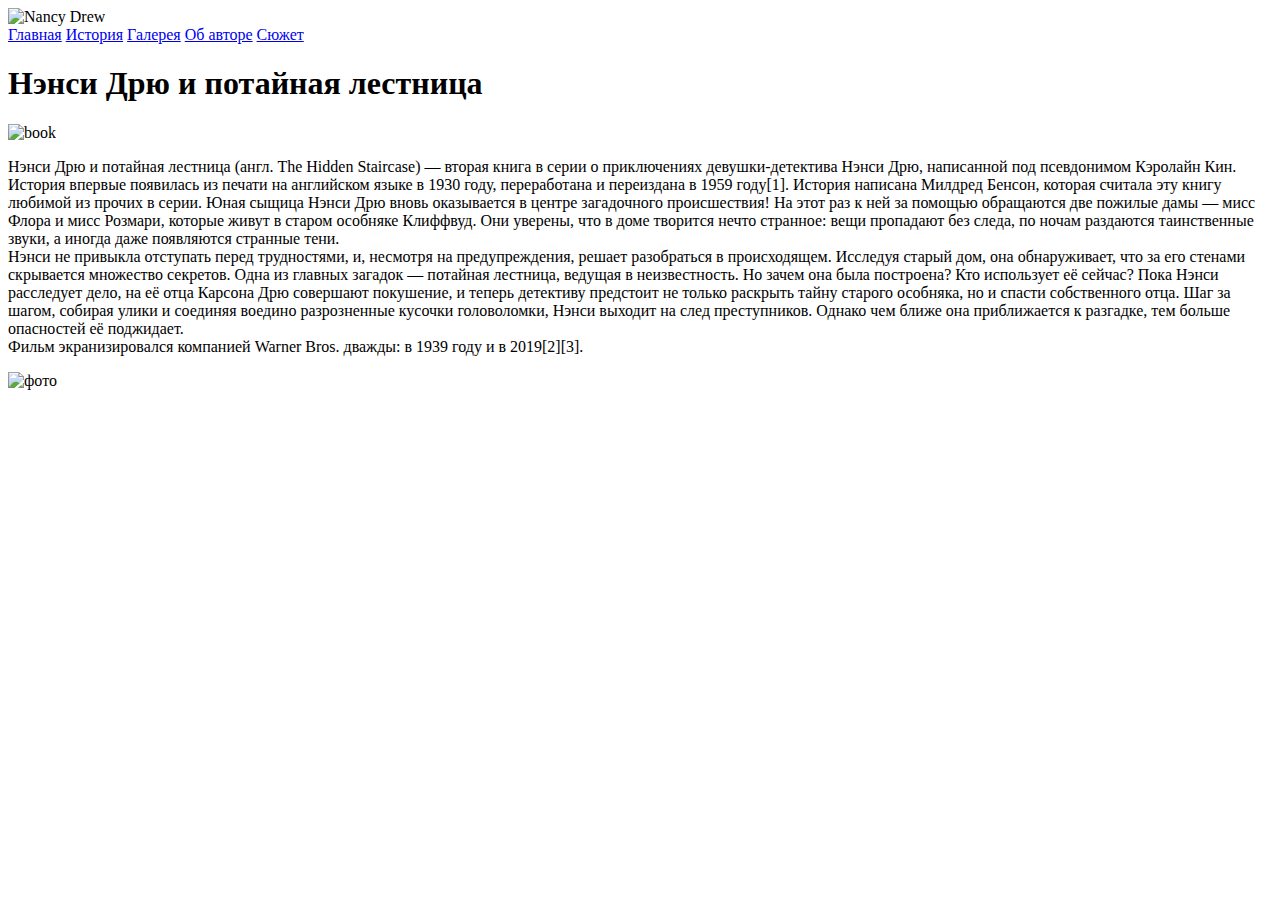
==== lab 3/index.html @ 33aaee7b "Add files via upload" ====
<!DOCTYPE html>
<link href="https://fonts.googleapis.com/css2?family=Gabriela&family=Rubik+Spray+Paint&display=swap" rel="stylesheet">
<html>
    <head>
        <meta charset="utf-8">
        <title>Лаба 3 Пономарёва</title>
        <link rel="stylesheet" href="styles.css">
    </head>
    <header>
        <div class="start ing">
            <img src="start.png" alt="Nancy Drew">
        </div>
        
        <div class="topnav">
            <a class="active" href="index.html">Главная</a>
            <a href="history.html">История</a>
            <a href="gallery.html">Галерея</a>
            <a href="author.html">Об авторе</a>
            <a href="story.html">Сюжет</a>
        </div>
    </header>
    <body>
        <div class="info-banner">
            <h1>Нэнси Дрю и потайная лестница</h1>
            <div class="card image-card">
                <img src="pic1.webp" alt="book" />
            </div>
            <p>Нэнси Дрю и потайная лестница (англ. The Hidden Staircase) — вторая книга в серии о приключениях девушки-детектива Нэнси Дрю, написанной под псевдонимом Кэролайн Кин. История впервые появилась из печати на английском языке в 1930 году, переработана и переиздана в 1959 году[1]. История написана Милдред Бенсон, которая считала эту книгу любимой из прочих в серии.
                Юная сыщица Нэнси Дрю вновь оказывается в центре загадочного происшествия! На этот раз к ней за помощью обращаются две пожилые дамы — мисс Флора и мисс Розмари, которые живут в старом особняке Клиффвуд. Они уверены, что в доме творится нечто странное: вещи пропадают без следа, по ночам раздаются таинственные звуки, а иногда даже появляются странные тени.

            </br>Нэнси не привыкла отступать перед трудностями, и, несмотря на предупреждения, решает разобраться в происходящем. Исследуя старый дом, она обнаруживает, что за его стенами скрывается множество секретов. Одна из главных загадок — потайная лестница, ведущая в неизвестность. Но зачем она была построена? Кто использует её сейчас?

Пока Нэнси расследует дело, на её отца Карсона Дрю совершают покушение, и теперь детективу предстоит не только раскрыть тайну старого особняка, но и спасти собственного отца. Шаг за шагом, собирая улики и соединяя воедино разрозненные кусочки головоломки, Нэнси выходит на след преступников. Однако чем ближе она приближается к разгадке, тем больше опасностей её поджидает.
</br>Фильм экранизировался компанией Warner Bros. дважды: в 1939 году и в 2019[2][3].
                </p>
          
                <div class="end img">
                    <img src="end.png" alt="фото" />
                </div>
        </div>
        
    </body>
</html>
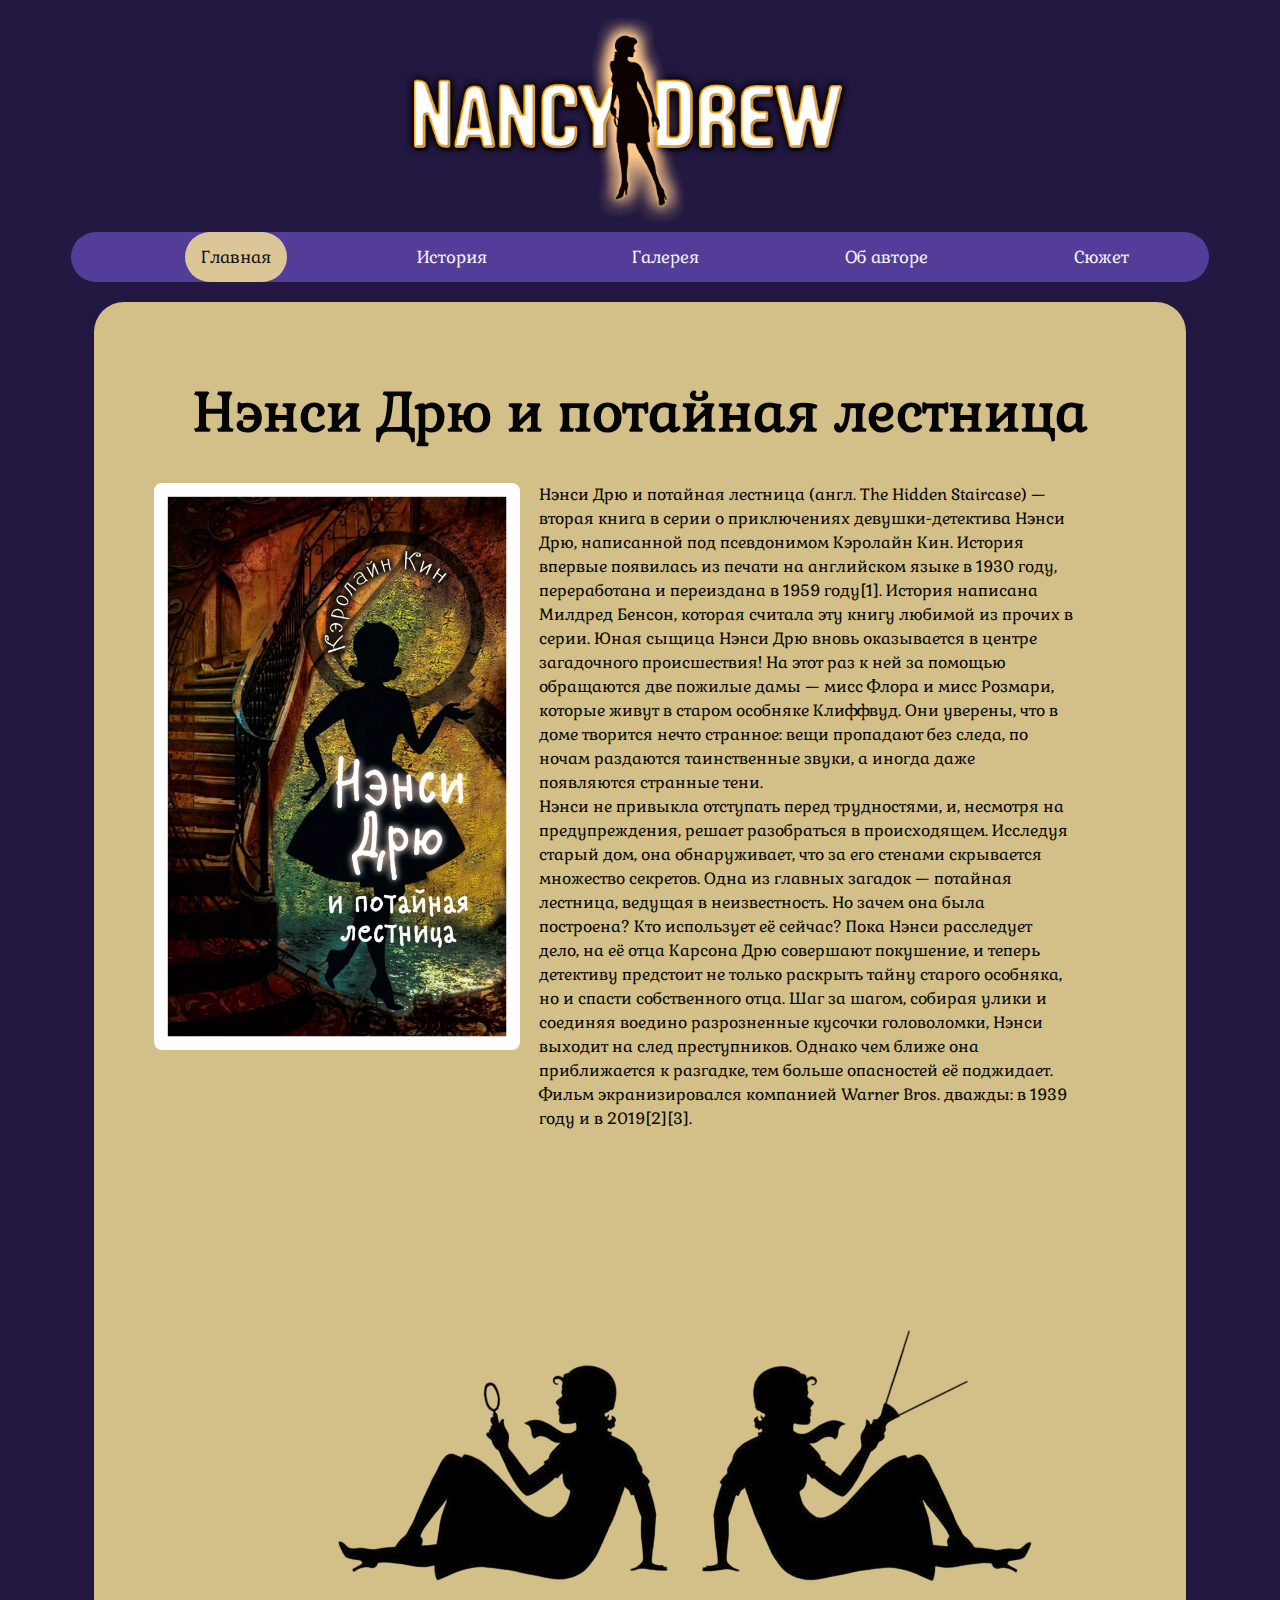
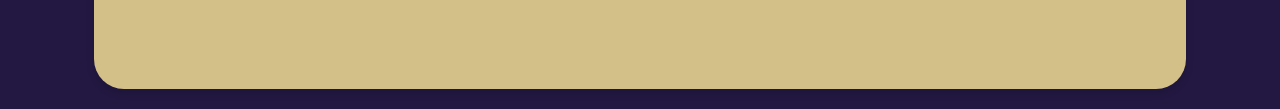
==== commit 8a1440fb: "Add files via upload" ====
--- a/lab 3/index.html
+++ b/lab 3/index.html
@@ -3,7 +3,7 @@
 <html>
     <head>
         <meta charset="utf-8">
-        <title>Лаба 3 Пономарёва</title>
+        <title>Лаба 3 Хрипко</title>
         <link rel="stylesheet" href="styles.css">
     </head>
     <header>
--- a/lab 3/styles.css
+++ b/lab 3/styles.css
@@ -0,0 +1,133 @@
+img {
+    max-width: 100%;
+    display: block;
+
+    margin-left: 20%;
+}
+
+.start img {
+    max-width: 40%;
+    display: block;
+    margin-left: 29%;
+}
+
+#main{
+    margin-left: 0px;
+}
+
+#picbar {
+    width: 400px;
+    float: left;
+}
+
+.header {
+    width: 100%;
+    margin-left: 0px;
+}
+
+body {
+    background-color: rgb(34, 24, 65);
+}
+
+
+
+h3, p {
+    margin-left: 40%;
+    margin-right: 7%;
+    font-family: "Gabriela", serif;
+  
+}
+
+.end img{
+    margin-top: 150px;
+    margin-right: 300px;
+    
+    
+
+}
+
+.image-card img {
+    float: left;
+    border: 8px solid #ffffff;
+    margin-left: 20px;
+    float: left;
+    border-radius: 8px;
+    max-width: 350px;
+    margin-bottom: 30px;
+}
+
+.topnav {
+    background-color: #8a62f77c;
+    overflow: hidden;
+    margin-left: auto;
+    margin-right: auto;
+    float: center;
+    width: 90%;
+    border-radius: 30px; /* Скругление углов */
+}
+.topnav a {
+    font-family: "Gabriela", serif;
+    margin-left: 10%;
+    float: left;
+    color: #f2f2f2;
+    text-align: center;
+    padding: 14px 16px;
+    text-decoration: none;
+    font-size: 17px;
+}
+/* Change the color of links on hover */
+.topnav a:hover {
+    border-radius: 30px;
+    background-color: #f4f4ae;
+    color: rgb(47, 0, 117);
+}
+
+/* Add a color to the active/current link */
+.topnav a.active {
+    border-radius: 30px; /* Скругление углов */
+    background-color: #fbe598d0;
+    color: rgb(21, 21, 21);
+}
+
+.info-banner {
+    background-color:#fbe598d0; /* Цвет фона */
+    color: rgb(5, 5, 5); /* Цвет текста */
+    padding: 40px; /* Отступы внутри плашки */
+    margin: 20px 0; /* Отступы снаружи плашки */
+    border-radius: 30px; /* Скругление углов */
+    max-width: 80%; /* Максимальная ширина плашки */
+    margin-left: auto;
+    /*margin-top: 300px;*/
+    margin-right: auto; /* Центрирование плашки */
+    box-shadow: 0 4px 8px rgba(0, 0, 0, 0.1); /* Лёгкая тень для эффекта */
+}
+
+.info-banner h2 {
+    margin-top: 0; /* Убираем отступ сверху */
+    font-size: 28px; /* Размер заголовка */
+}
+
+.info-banner p {
+    font-size: 16px; /* Размер текста */
+    line-height: 1.5; /* Межстрочный интервал */
+}
+
+
+h1 {
+    font-family: "Gabriela", serif;
+    font-size: 54px;
+    text-align: center;
+  }
+
+h2 {
+    margin-left: 40%;
+    margin-bottom: 20px;
+    font-family: "Gabriela", serif;
+    font-size: 60px;
+    text-align: center;
+  }
+
+ol, ul {
+    margin-left: 40%;
+    font-family: "Gabriela", serif;
+}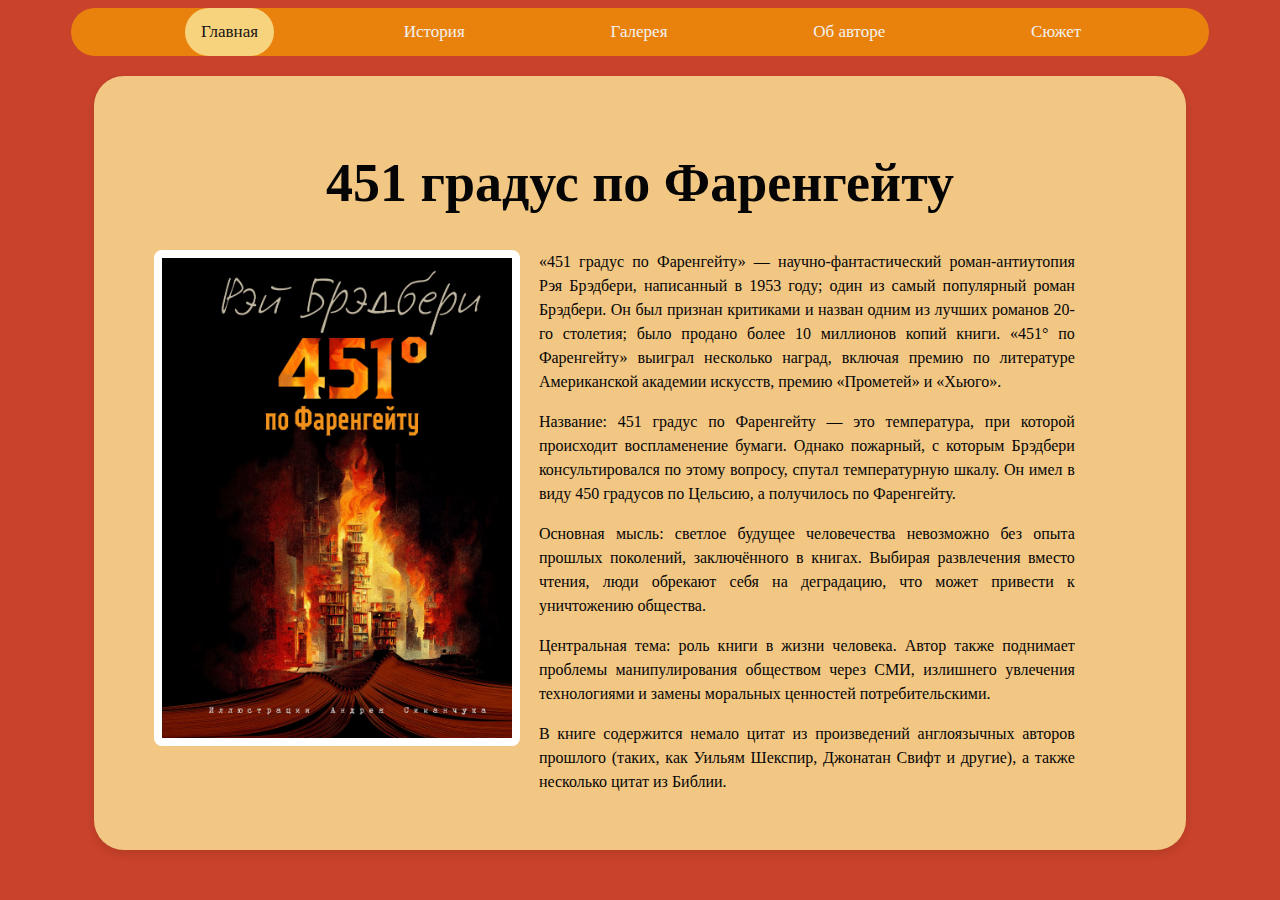
==== commit 132f765a: "Add files via upload" ====
--- a/lab 3/index.html
+++ b/lab 3/index.html
@@ -1,15 +1,11 @@
 <!DOCTYPE html>
-<link href="https://fonts.googleapis.com/css2?family=Gabriela&family=Rubik+Spray+Paint&display=swap" rel="stylesheet">
 <html>
     <head>
         <meta charset="utf-8">
-        <title>Лаба 3 Хрипко</title>
+        <title>451 градус по Фаренгейту</title>
         <link rel="stylesheet" href="styles.css">
     </head>
     <header>
-        <div class="start ing">
-            <img src="start.png" alt="Nancy Drew">
-        </div>
         
         <div class="topnav">
             <a class="active" href="index.html">Главная</a>
@@ -21,22 +17,15 @@
     </header>
     <body>
         <div class="info-banner">
-            <h1>Нэнси Дрю и потайная лестница</h1>
+            <h1>451 градус по Фаренгейту</h1>
             <div class="card image-card">
-                <img src="pic1.webp" alt="book" />
+                <img src="1.png" alt="book" />
             </div>
-            <p>Нэнси Дрю и потайная лестница (англ. The Hidden Staircase) — вторая книга в серии о приключениях девушки-детектива Нэнси Дрю, написанной под псевдонимом Кэролайн Кин. История впервые появилась из печати на английском языке в 1930 году, переработана и переиздана в 1959 году[1]. История написана Милдред Бенсон, которая считала эту книгу любимой из прочих в серии.
-                Юная сыщица Нэнси Дрю вновь оказывается в центре загадочного происшествия! На этот раз к ней за помощью обращаются две пожилые дамы — мисс Флора и мисс Розмари, которые живут в старом особняке Клиффвуд. Они уверены, что в доме творится нечто странное: вещи пропадают без следа, по ночам раздаются таинственные звуки, а иногда даже появляются странные тени.
-
-            </br>Нэнси не привыкла отступать перед трудностями, и, несмотря на предупреждения, решает разобраться в происходящем. Исследуя старый дом, она обнаруживает, что за его стенами скрывается множество секретов. Одна из главных загадок — потайная лестница, ведущая в неизвестность. Но зачем она была построена? Кто использует её сейчас?
-
-Пока Нэнси расследует дело, на её отца Карсона Дрю совершают покушение, и теперь детективу предстоит не только раскрыть тайну старого особняка, но и спасти собственного отца. Шаг за шагом, собирая улики и соединяя воедино разрозненные кусочки головоломки, Нэнси выходит на след преступников. Однако чем ближе она приближается к разгадке, тем больше опасностей её поджидает.
-</br>Фильм экранизировался компанией Warner Bros. дважды: в 1939 году и в 2019[2][3].
-                </p>
-          
-                <div class="end img">
-                    <img src="end.png" alt="фото" />
-                </div>
+            <p>«451 градус по Фаренгейту» — научно-фантастический роман-антиутопия Рэя Брэдбери, написанный в 1953 году; один из самый популярный роман Брэдбери. Он был признан критиками и назван одним из лучших романов 20-го столетия; было продано более 10 миллионов копий книги. «451° по Фаренгейту» выиграл несколько наград, включая премию по литературе Американской академии искусств, премию «Прометей» и «Хьюго».
+            <p> Название: 451 градус по Фаренгейту — это температура, при которой происходит воспламенение бумаги. Однако пожарный, с которым Брэдбери консультировался по этому вопросу, спутал температурную шкалу. Он имел в виду 450 градусов по Цельсию, а получилось по Фаренгейту.
+            <p>Основная мысль: светлое будущее человечества невозможно без опыта прошлых поколений, заключённого в книгах. Выбирая развлечения вместо чтения, люди обрекают себя на деградацию, что может привести к уничтожению общества.
+            <p> Центральная тема: роль книги в жизни человека. Автор также поднимает проблемы манипулирования обществом через СМИ, излишнего увлечения технологиями и замены моральных ценностей потребительскими.
+            <p> В книге содержится немало цитат из произведений англоязычных авторов прошлого (таких, как Уильям Шекспир, Джонатан Свифт и другие), а также несколько цитат из Библии.
         </div>
         
     </body>
--- a/lab 3/styles.css
+++ b/lab 3/styles.css
@@ -1,15 +1,9 @@
 img {
     max-width: 100%;
     display: block;
-
     margin-left: 20%;
 }
 
-.start img {
-    max-width: 40%;
-    display: block;
-    margin-left: 29%;
-}
 
 #main{
     margin-left: 0px;
@@ -26,7 +20,7 @@
 }
 
 body {
-    background-color: rgb(34, 24, 65);
+    background-color: #c9422b;
 }
 
 
@@ -36,14 +30,6 @@
     margin-right: 7%;
     font-family: "Gabriela", serif;
   
-}
-
-.end img{
-    margin-top: 150px;
-    margin-right: 300px;
-    
-    
-
 }
 
 .image-card img {
@@ -57,7 +43,7 @@
 }
 
 .topnav {
-    background-color: #8a62f77c;
+    background-color: #e9820c;
     overflow: hidden;
     margin-left: auto;
     margin-right: auto;
@@ -75,14 +61,14 @@
     text-decoration: none;
     font-size: 17px;
 }
-/* Change the color of links on hover */
+/* Измените цвет ссылок при наведении курсора мыши */
 .topnav a:hover {
     border-radius: 30px;
     background-color: #f4f4ae;
     color: rgb(47, 0, 117);
 }
 
-/* Add a color to the active/current link */
+/* Добавьте цвет к активной/текущей ссылке */
 .topnav a.active {
     border-radius: 30px; /* Скругление углов */
     background-color: #fbe598d0;
@@ -90,7 +76,7 @@
 }
 
 .info-banner {
-    background-color:#fbe598d0; /* Цвет фона */
+    background-color: #fbe598d0; /* Цвет фона */
     color: rgb(5, 5, 5); /* Цвет текста */
     padding: 40px; /* Отступы внутри плашки */
     margin: 20px 0; /* Отступы снаружи плашки */
@@ -110,6 +96,7 @@
 .info-banner p {
     font-size: 16px; /* Размер текста */
     line-height: 1.5; /* Межстрочный интервал */
+    text-align: justify;
 }
 
 
